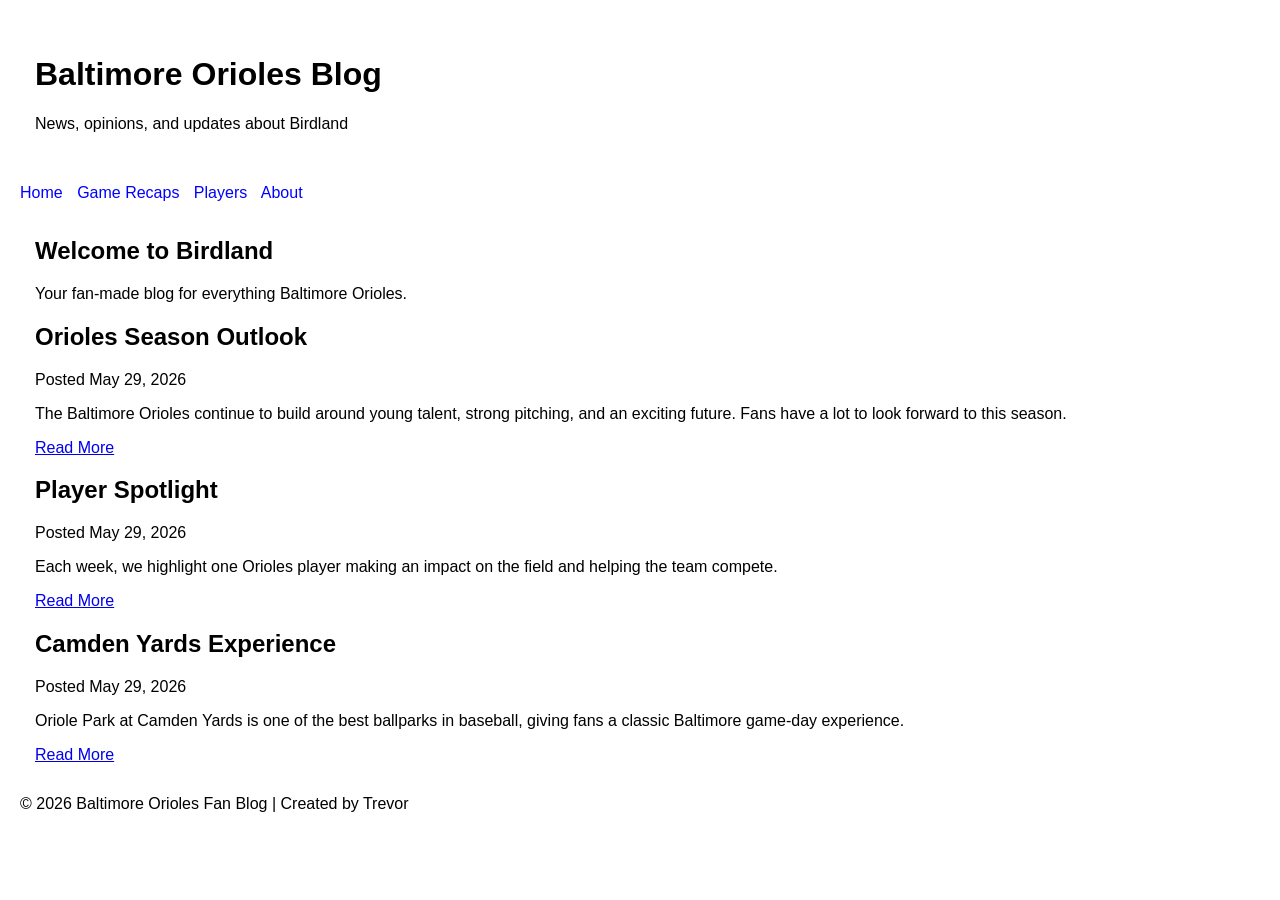
==== Orioles-blog/index.html @ f353e2c2 "Add files via upload" ====
<!DOCTYPE html>
<html lang="en">
<head>
  <meta charset="UTF-8">
  <meta name="viewport" content="width=device-width, initial-scale=1.0">
  <title>Baltimore Orioles Blog</title>
  <link rel="stylesheet" href="style.css">
</head>
<body>

  <header>
    <h1>Baltimore Orioles Blog</h1>
    <p>News, opinions, and updates about Birdland</p>
  </header>

  <nav>
    <a href="#">Home</a>
    <a href="#">Game Recaps</a>
    <a href="#">Players</a>
    <a href="#">About</a>
  </nav>

  <main>
    <section class="hero">
      <h2>Welcome to Birdland</h2>
      <p>Your fan-made blog for everything Baltimore Orioles.</p>
    </section>

    <section class="blog-posts">
      <article>
        <h2>Orioles Season Outlook</h2>
        <p class="date">Posted May 29, 2026</p>
        <p>
          The Baltimore Orioles continue to build around young talent,
          strong pitching, and an exciting future. Fans have a lot to look
          forward to this season.
        </p>
        <a href="#">Read More</a>
      </article>

      <article>
        <h2>Player Spotlight</h2>
        <p class="date">Posted May 29, 2026</p>
        <p>
          Each week, we highlight one Orioles player making an impact on
          the field and helping the team compete.
        </p>
        <a href="#">Read More</a>
      </article>

      <article>
        <h2>Camden Yards Experience</h2>
        <p class="date">Posted May 29, 2026</p>
        <p>
          Oriole Park at Camden Yards is one of the best ballparks in
          baseball, giving fans a classic Baltimore game-day experience.
        </p>
        <a href="#">Read More</a>
      </article>
    </section>
  </main>

  <footer>
    <p>&copy; 2026 Baltimore Orioles Fan Blog | Created by Trevor</p>
  </footer>

</body>
</html>
---- Orioles-blog/style.css ----
body {
    font-family: Arial, sans-serif;
    margin: 0;
    padding: 20px;
    background-image: url("images/background.jpg");
    background-size: cover;
    background-attachment: fixed;
}

header {
    background: rgba(255,255,255,0.9);
    padding: 15px;
    margin-bottom: 20px;
    border-radius: 8px;
}

nav a {
    margin-right: 10px;
    text-decoration: none;
    color: blue;
}

main {
    background: rgba(255,255,255,0.9);
    padding: 15px;
    border-radius: 8px;
}
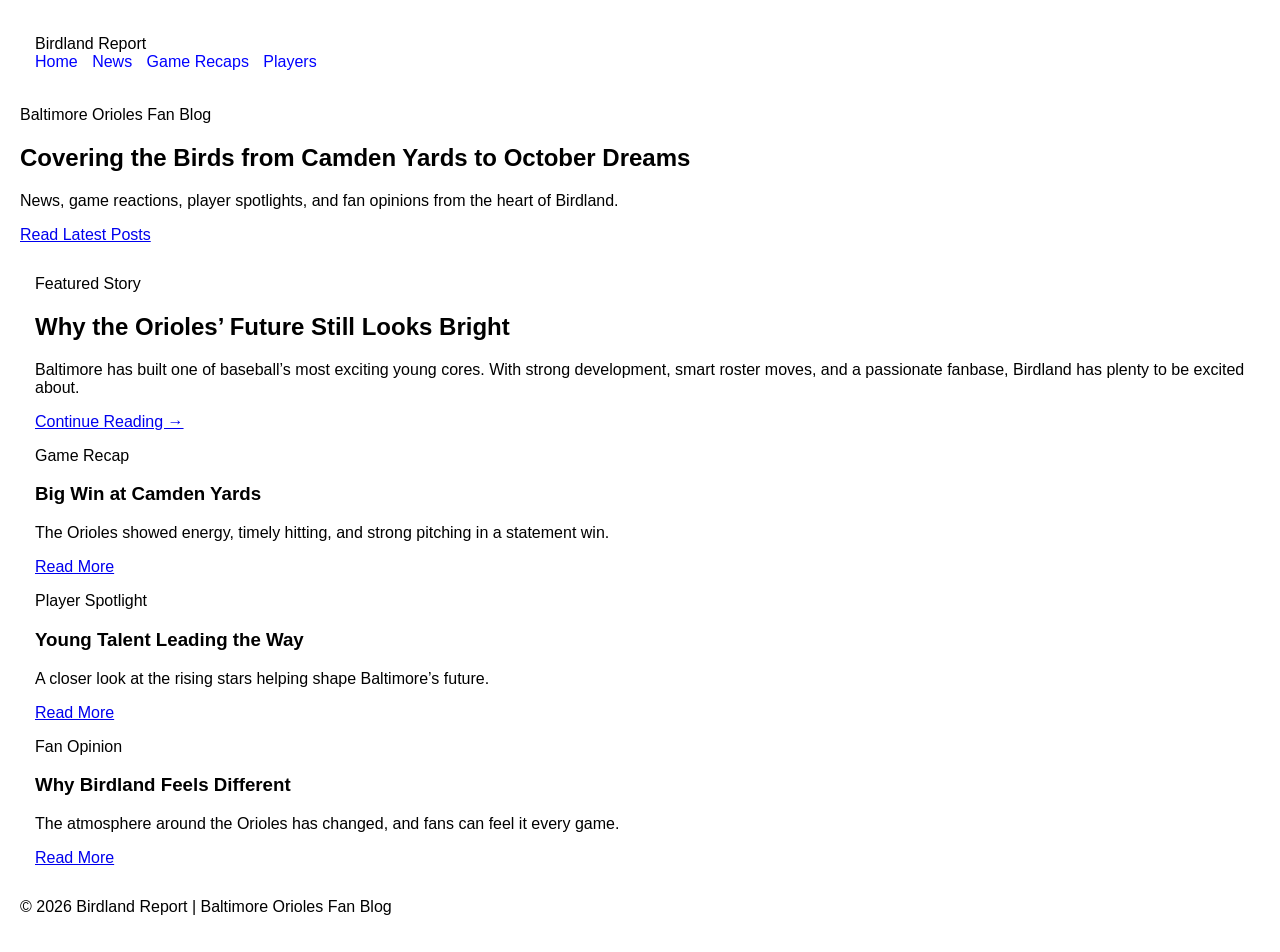
==== commit 22e23a2d: "index.html" ====
--- a/Orioles-blog/index.html
+++ b/Orioles-blog/index.html
@@ -1,67 +1,73 @@
 <!DOCTYPE html>
 <html lang="en">
 <head>
-  <meta charset="UTF-8">
-  <meta name="viewport" content="width=device-width, initial-scale=1.0">
-  <title>Baltimore Orioles Blog</title>
-  <link rel="stylesheet" href="style.css">
+  <meta charset="UTF-8" />
+  <meta name="viewport" content="width=device-width, initial-scale=1.0" />
+  <title>Orioles Blog | Birdland Report</title>
+  <link rel="stylesheet" href="style.css" />
 </head>
 <body>
 
-  <header>
-    <h1>Baltimore Orioles Blog</h1>
-    <p>News, opinions, and updates about Birdland</p>
+  <header class="site-header">
+    <div class="logo">Birdland Report</div>
+    <nav>
+      <a href="#">Home</a>
+      <a href="#">News</a>
+      <a href="#">Game Recaps</a>
+      <a href="#">Players</a>
+    </nav>
   </header>
 
-  <nav>
-    <a href="#">Home</a>
-    <a href="#">Game Recaps</a>
-    <a href="#">Players</a>
-    <a href="#">About</a>
-  </nav>
+  <section class="hero">
+    <div class="hero-content">
+      <p class="tagline">Baltimore Orioles Fan Blog</p>
+      <h1>Covering the Birds from Camden Yards to October Dreams</h1>
+      <p>
+        News, game reactions, player spotlights, and fan opinions from the heart of Birdland.
+      </p>
+      <a href="#" class="button">Read Latest Posts</a>
+    </div>
+  </section>
 
-  <main>
-    <section class="hero">
-      <h2>Welcome to Birdland</h2>
-      <p>Your fan-made blog for everything Baltimore Orioles.</p>
+  <main class="container">
+    <section class="featured-post">
+      <div>
+        <p class="category">Featured Story</p>
+        <h2>Why the Orioles’ Future Still Looks Bright</h2>
+        <p>
+          Baltimore has built one of baseball’s most exciting young cores. With strong development,
+          smart roster moves, and a passionate fanbase, Birdland has plenty to be excited about.
+        </p>
+        <a href="#">Continue Reading →</a>
+      </div>
     </section>
 
-    <section class="blog-posts">
-      <article>
-        <h2>Orioles Season Outlook</h2>
-        <p class="date">Posted May 29, 2026</p>
-        <p>
-          The Baltimore Orioles continue to build around young talent,
-          strong pitching, and an exciting future. Fans have a lot to look
-          forward to this season.
-        </p>
+    <section class="blog-grid">
+      <article class="card">
+        <p class="category">Game Recap</p>
+        <h3>Big Win at Camden Yards</h3>
+        <p>The Orioles showed energy, timely hitting, and strong pitching in a statement win.</p>
         <a href="#">Read More</a>
       </article>
 
-      <article>
-        <h2>Player Spotlight</h2>
-        <p class="date">Posted May 29, 2026</p>
-        <p>
-          Each week, we highlight one Orioles player making an impact on
-          the field and helping the team compete.
-        </p>
+      <article class="card">
+        <p class="category">Player Spotlight</p>
+        <h3>Young Talent Leading the Way</h3>
+        <p>A closer look at the rising stars helping shape Baltimore’s future.</p>
         <a href="#">Read More</a>
       </article>
 
-      <article>
-        <h2>Camden Yards Experience</h2>
-        <p class="date">Posted May 29, 2026</p>
-        <p>
-          Oriole Park at Camden Yards is one of the best ballparks in
-          baseball, giving fans a classic Baltimore game-day experience.
-        </p>
+      <article class="card">
+        <p class="category">Fan Opinion</p>
+        <h3>Why Birdland Feels Different</h3>
+        <p>The atmosphere around the Orioles has changed, and fans can feel it every game.</p>
         <a href="#">Read More</a>
       </article>
     </section>
   </main>
 
   <footer>
-    <p>&copy; 2026 Baltimore Orioles Fan Blog | Created by Trevor</p>
+    <p>© 2026 Birdland Report | Baltimore Orioles Fan Blog</p>
   </footer>
 
 </body>
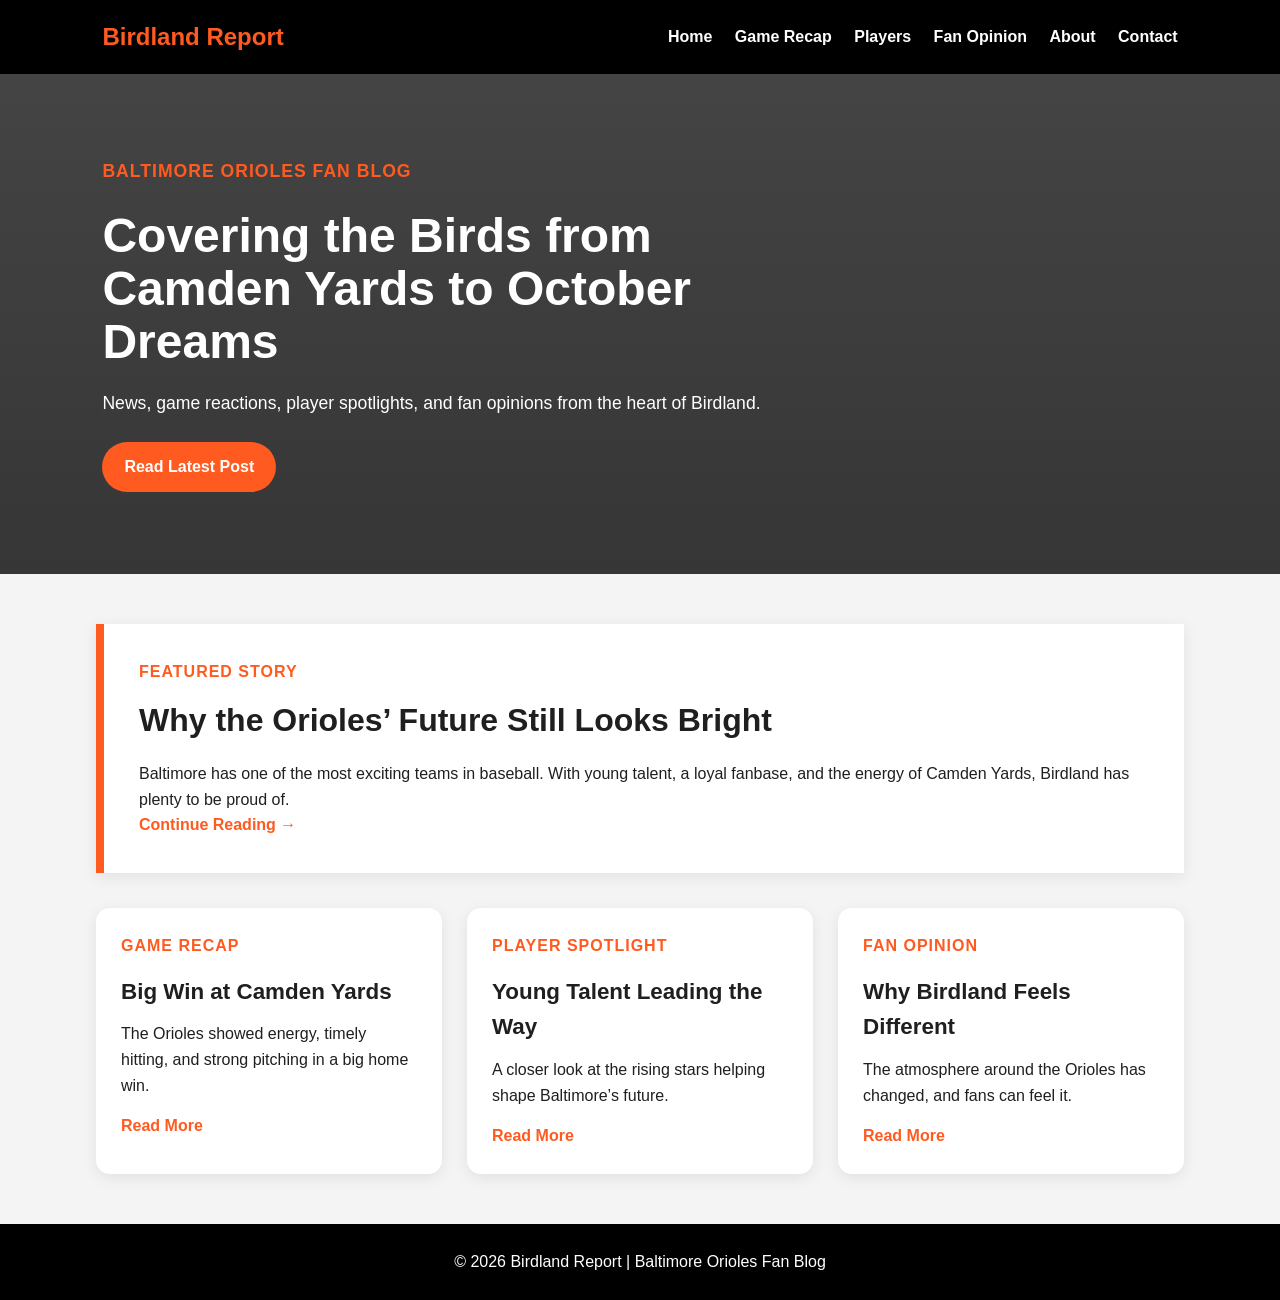
==== commit cdcebc87: "Add files via upload" ====
--- a/Orioles-blog/index.html
+++ b/Orioles-blog/index.html
@@ -3,72 +3,74 @@
 <head>
   <meta charset="UTF-8" />
   <meta name="viewport" content="width=device-width, initial-scale=1.0" />
-  <title>Orioles Blog | Birdland Report</title>
+  <title>Birdland Report | Baltimore Orioles Blog</title>
   <link rel="stylesheet" href="style.css" />
 </head>
 <body>
 
-  <header class="site-header">
-    <div class="logo">Birdland Report</div>
-    <nav>
-      <a href="#">Home</a>
-      <a href="#">News</a>
-      <a href="#">Game Recaps</a>
-      <a href="#">Players</a>
-    </nav>
-  </header>
+<header class="site-header">
+  <div class="logo">Birdland Report</div>
+  <nav>
+    <a href="index.html">Home</a>
+    <a href="post1.html">Game Recap</a>
+    <a href="post2.html">Players</a>
+    <a href="post3.html">Fan Opinion</a>
+    <a href="about.html">About</a>
+    <a href="contact.html">Contact</a>
+  </nav>
+</header>
 
-  <section class="hero">
-    <div class="hero-content">
-      <p class="tagline">Baltimore Orioles Fan Blog</p>
-      <h1>Covering the Birds from Camden Yards to October Dreams</h1>
-      <p>
-        News, game reactions, player spotlights, and fan opinions from the heart of Birdland.
-      </p>
-      <a href="#" class="button">Read Latest Posts</a>
-    </div>
+<section class="hero">
+  <div class="hero-content">
+    <p class="tagline">Baltimore Orioles Fan Blog</p>
+    <h1>Covering the Birds from Camden Yards to October Dreams</h1>
+    <p>News, game reactions, player spotlights, and fan opinions from the heart of Birdland.</p>
+    <a href="post1.html" class="button">Read Latest Post</a>
+  </div>
+</section>
+
+<main class="container">
+
+  <section class="featured-post">
+    <p class="category">Featured Story</p>
+    <h2>Why the Orioles’ Future Still Looks Bright</h2>
+    <p>
+      Baltimore has one of the most exciting teams in baseball. With young talent,
+      a loyal fanbase, and the energy of Camden Yards, Birdland has plenty to be proud of.
+    </p>
+    <a href="post2.html">Continue Reading →</a>
   </section>
 
-  <main class="container">
-    <section class="featured-post">
-      <div>
-        <p class="category">Featured Story</p>
-        <h2>Why the Orioles’ Future Still Looks Bright</h2>
-        <p>
-          Baltimore has built one of baseball’s most exciting young cores. With strong development,
-          smart roster moves, and a passionate fanbase, Birdland has plenty to be excited about.
-        </p>
-        <a href="#">Continue Reading →</a>
-      </div>
-    </section>
+  <section class="blog-grid">
 
-    <section class="blog-grid">
-      <article class="card">
-        <p class="category">Game Recap</p>
-        <h3>Big Win at Camden Yards</h3>
-        <p>The Orioles showed energy, timely hitting, and strong pitching in a statement win.</p>
-        <a href="#">Read More</a>
-      </article>
+    <article class="card">
+      <p class="category">Game Recap</p>
+      <h3>Big Win at Camden Yards</h3>
+      <p>The Orioles showed energy, timely hitting, and strong pitching in a big home win.</p>
+      <a href="post1.html">Read More</a>
+    </article>
 
-      <article class="card">
-        <p class="category">Player Spotlight</p>
-        <h3>Young Talent Leading the Way</h3>
-        <p>A closer look at the rising stars helping shape Baltimore’s future.</p>
-        <a href="#">Read More</a>
-      </article>
+    <article class="card">
+      <p class="category">Player Spotlight</p>
+      <h3>Young Talent Leading the Way</h3>
+      <p>A closer look at the rising stars helping shape Baltimore’s future.</p>
+      <a href="post2.html">Read More</a>
+    </article>
 
-      <article class="card">
-        <p class="category">Fan Opinion</p>
-        <h3>Why Birdland Feels Different</h3>
-        <p>The atmosphere around the Orioles has changed, and fans can feel it every game.</p>
-        <a href="#">Read More</a>
-      </article>
-    </section>
-  </main>
+    <article class="card">
+      <p class="category">Fan Opinion</p>
+      <h3>Why Birdland Feels Different</h3>
+      <p>The atmosphere around the Orioles has changed, and fans can feel it.</p>
+      <a href="post3.html">Read More</a>
+    </article>
 
-  <footer>
-    <p>© 2026 Birdland Report | Baltimore Orioles Fan Blog</p>
-  </footer>
+  </section>
+
+</main>
+
+<footer>
+  <p>© 2026 Birdland Report | Baltimore Orioles Fan Blog</p>
+</footer>
 
 </body>
-</html>
+</html>
--- a/Orioles-blog/style.css
+++ b/Orioles-blog/style.css
@@ -1,30 +1,188 @@
-body {
-    font-family: Arial, sans-serif;
-    margin: 0;
-    padding: 20px;
-    background-image: url("images/background.jpg");
-    background-size: cover;
-    background-attachment: fixed;
+* {
+  margin: 0;
+  padding: 0;
+  box-sizing: border-box;
 }
 
-header {
-    background: rgba(255,255,255,0.9);
-    padding: 15px;
-    margin-bottom: 20px;
-    border-radius: 8px;
+body {
+  font-family: Arial, Helvetica, sans-serif;
+  background: #f4f4f4;
+  color: #1f1f1f;
+  line-height: 1.6;
+}
+
+.site-header {
+  background: #000;
+  color: white;
+  padding: 18px 8%;
+  display: flex;
+  justify-content: space-between;
+  align-items: center;
+}
+
+.logo {
+  color: #ff5a1f;
+  font-size: 1.5rem;
+  font-weight: bold;
 }
 
 nav a {
-    margin-right: 10px;
-    text-decoration: none;
-    color: blue;
+  color: white;
+  text-decoration: none;
+  margin-left: 18px;
+  font-weight: bold;
 }
 
-main {
-    background: rgba(255,255,255,0.9);
-    padding: 15px;
-    border-radius: 8px;
+nav a:hover {
+  color: #ff5a1f;
 }
 
+.hero {
+  min-height: 500px;
+  background:
+    linear-gradient(rgba(0,0,0,0.72), rgba(0,0,0,0.78)),
+    url("https://images.unsplash.com/photo-1566577739112-5180d4bf9390?auto=format&fit=crop&w=1600&q=80");
+  background-size: cover;
+  background-position: center;
+  display: flex;
+  align-items: center;
+  padding: 0 8%;
+  color: white;
+}
 
+.hero-content {
+  max-width: 700px;
+}
 
+.tagline,
+.category {
+  color: #ff5a1f;
+  font-weight: bold;
+  text-transform: uppercase;
+  letter-spacing: 1px;
+  margin-bottom: 10px;
+}
+
+.hero h1 {
+  font-size: 3rem;
+  line-height: 1.1;
+  margin-bottom: 20px;
+}
+
+.hero p {
+  font-size: 1.1rem;
+  margin-bottom: 25px;
+}
+
+.button {
+  display: inline-block;
+  background: #ff5a1f;
+  color: white;
+  padding: 12px 22px;
+  border-radius: 30px;
+  text-decoration: none;
+  font-weight: bold;
+}
+
+.button:hover {
+  background: #e04b14;
+}
+
+.container {
+  width: 85%;
+  max-width: 1100px;
+  margin: 50px auto;
+}
+
+.featured-post,
+.post-page,
+.contact-box {
+  background: white;
+  padding: 35px;
+  border-left: 8px solid #ff5a1f;
+  box-shadow: 0 4px 15px rgba(0,0,0,0.08);
+  margin-bottom: 35px;
+}
+
+.featured-post h2,
+.post-page h1 {
+  font-size: 2rem;
+  margin-bottom: 15px;
+}
+
+.featured-post a,
+.card a,
+.post-page a {
+  color: #ff5a1f;
+  font-weight: bold;
+  text-decoration: none;
+}
+
+.blog-grid {
+  display: grid;
+  grid-template-columns: repeat(3, 1fr);
+  gap: 25px;
+}
+
+.card {
+  background: white;
+  padding: 25px;
+  border-radius: 14px;
+  box-shadow: 0 4px 15px rgba(0,0,0,0.08);
+  transition: transform 0.2s ease;
+}
+
+.card:hover {
+  transform: translateY(-6px);
+}
+
+.card h3 {
+  margin-bottom: 12px;
+  font-size: 1.4rem;
+}
+
+.card p {
+  margin-bottom: 15px;
+}
+
+.post-page p {
+  margin-bottom: 18px;
+}
+
+.post-image {
+  width: 100%;
+  border-radius: 12px;
+  margin: 20px 0;
+}
+
+footer {
+  background: #000;
+  color: white;
+  text-align: center;
+  padding: 25px;
+  margin-top: 50px;
+}
+
+@media (max-width: 800px) {
+  .site-header {
+    flex-direction: column;
+    gap: 15px;
+  }
+
+  nav {
+    text-align: center;
+  }
+
+  nav a {
+    display: inline-block;
+    margin: 6px;
+  }
+
+  .hero h1 {
+    font-size: 2.2rem;
+  }
+
+  .blog-grid {
+    grid-template-columns: 1fr;
+  }
+}
